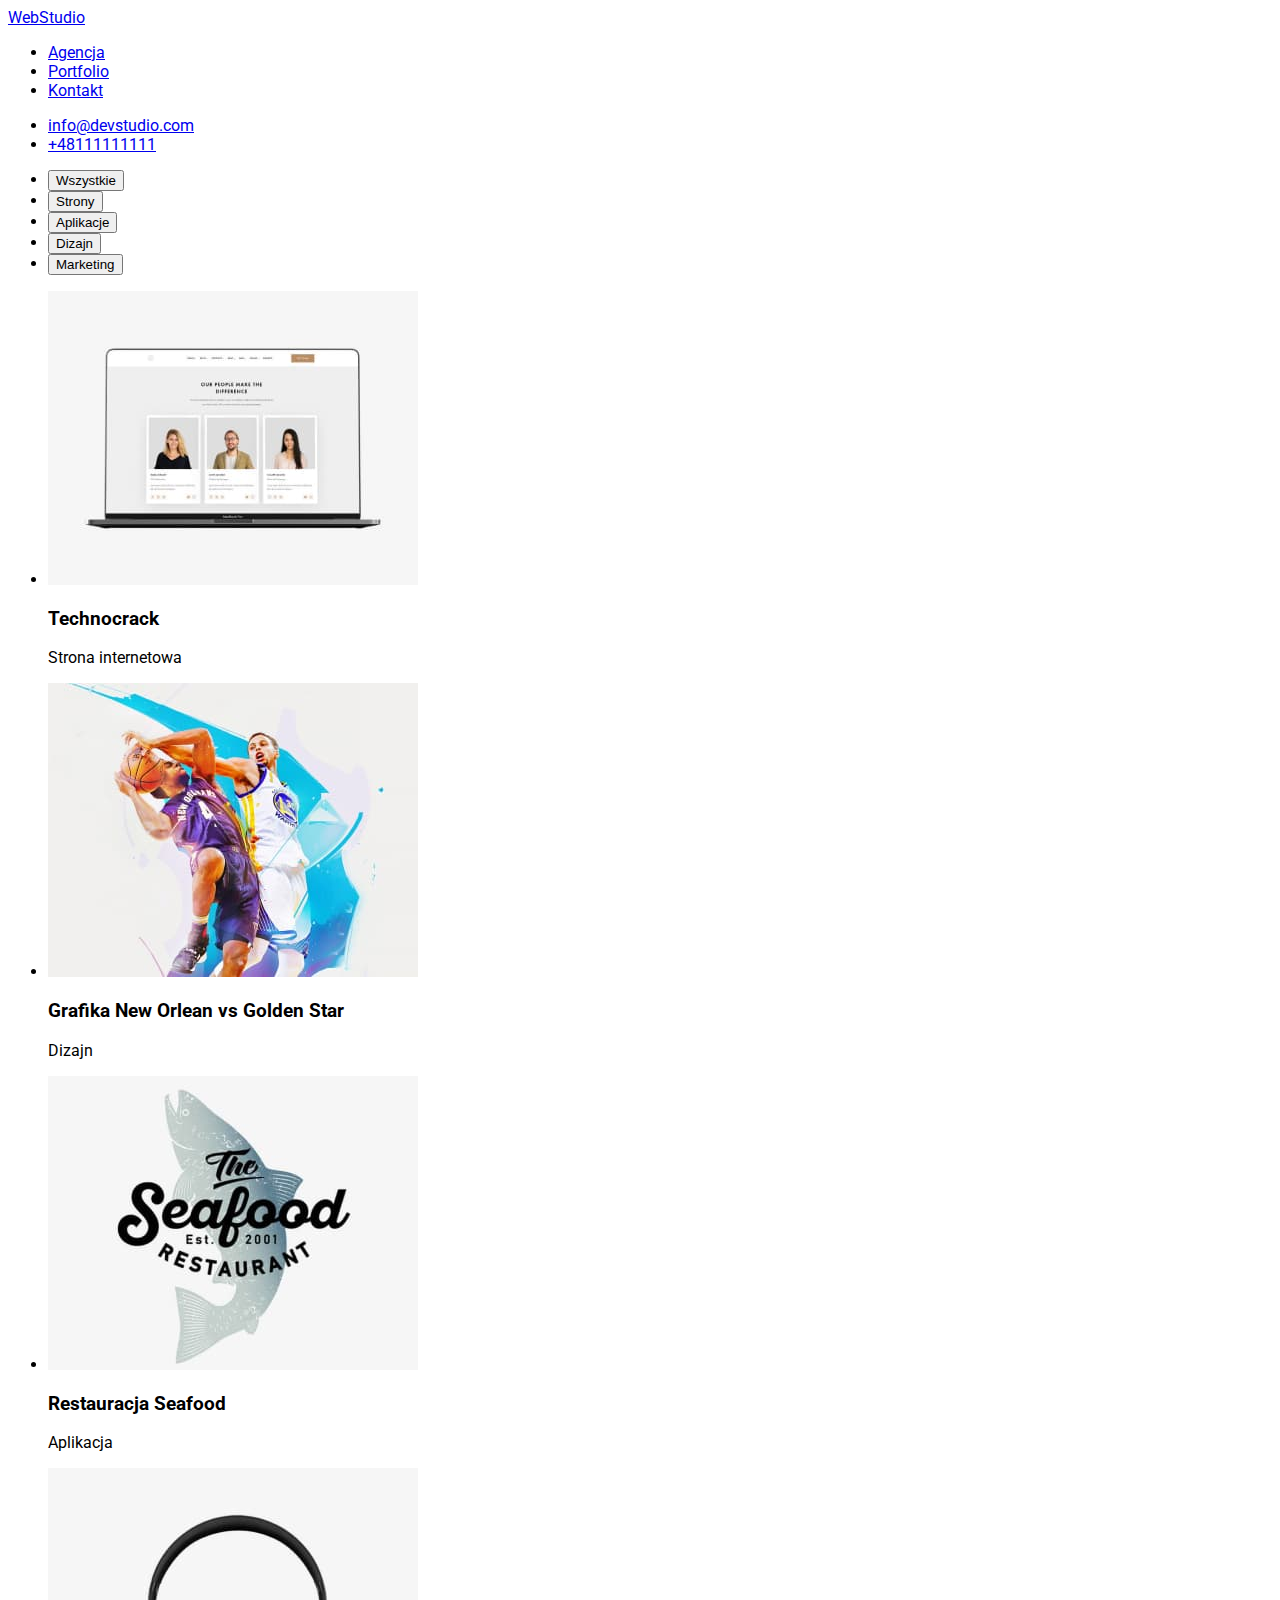
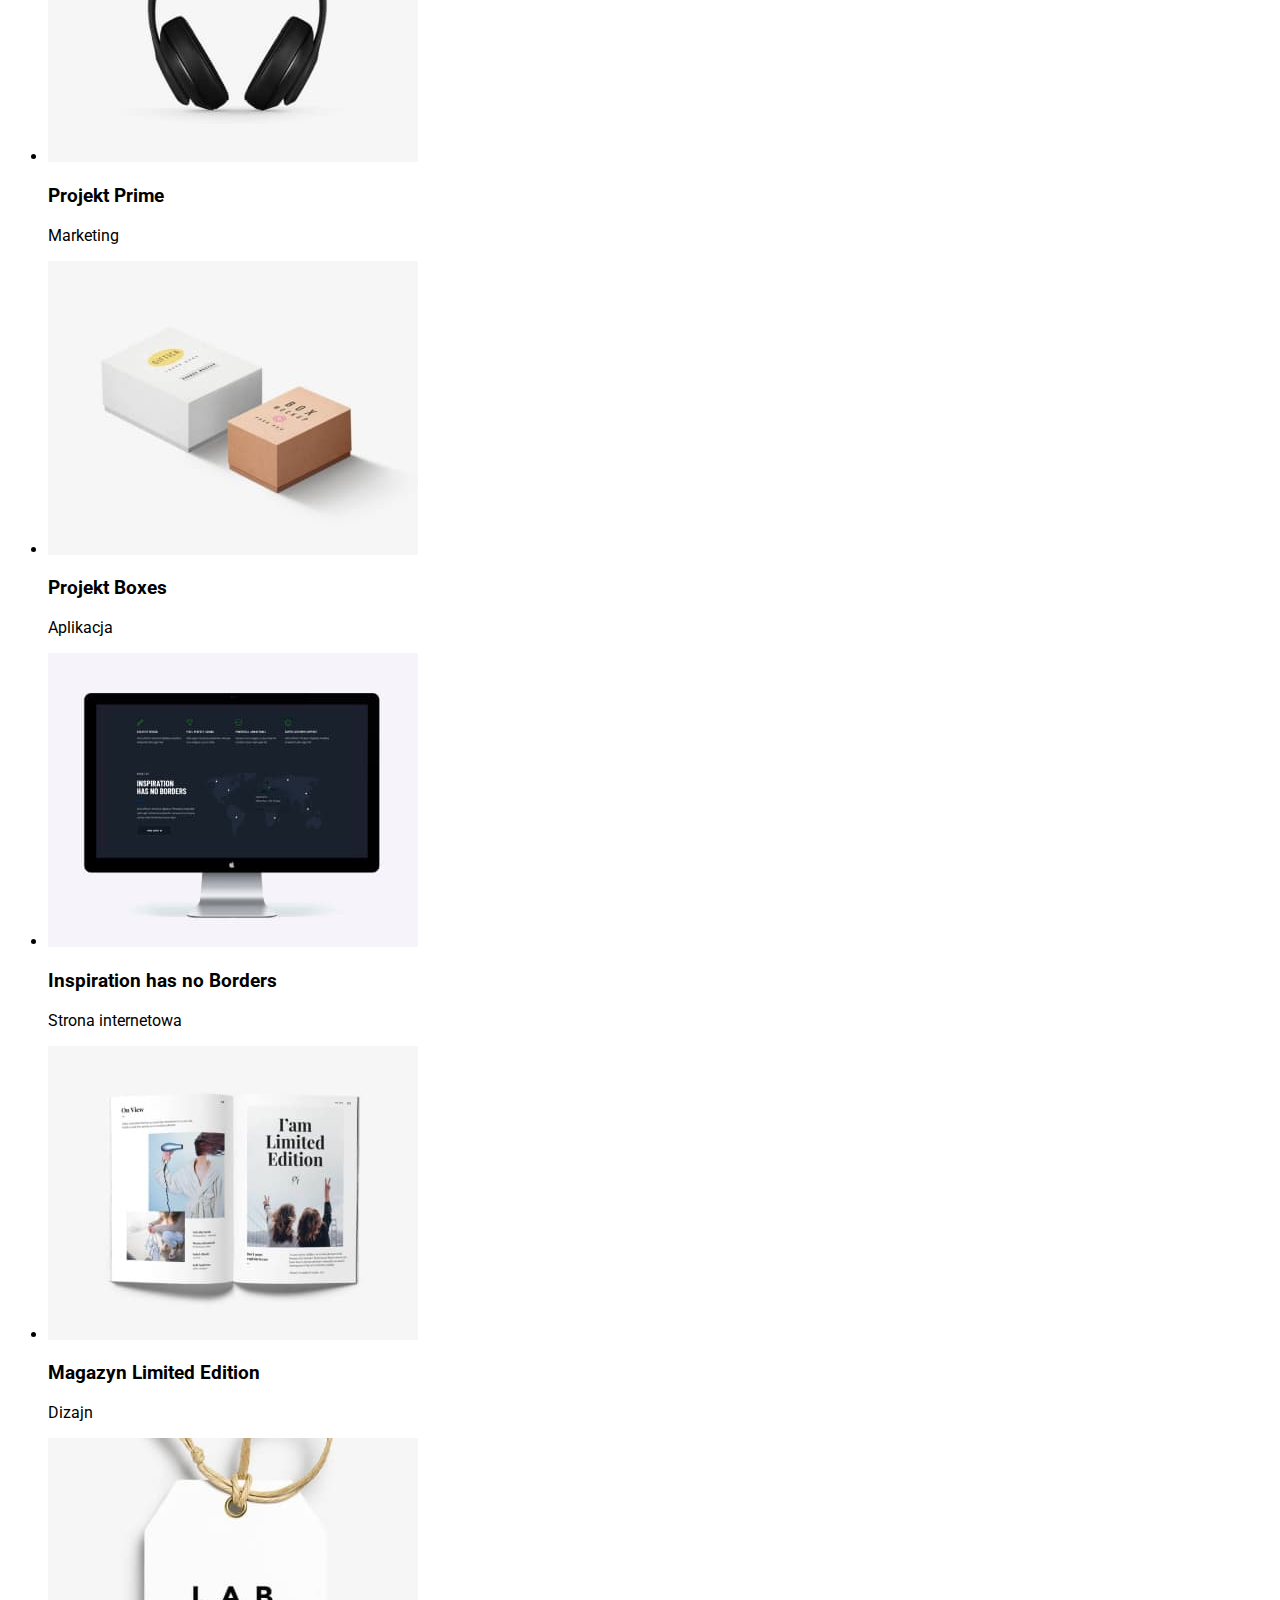
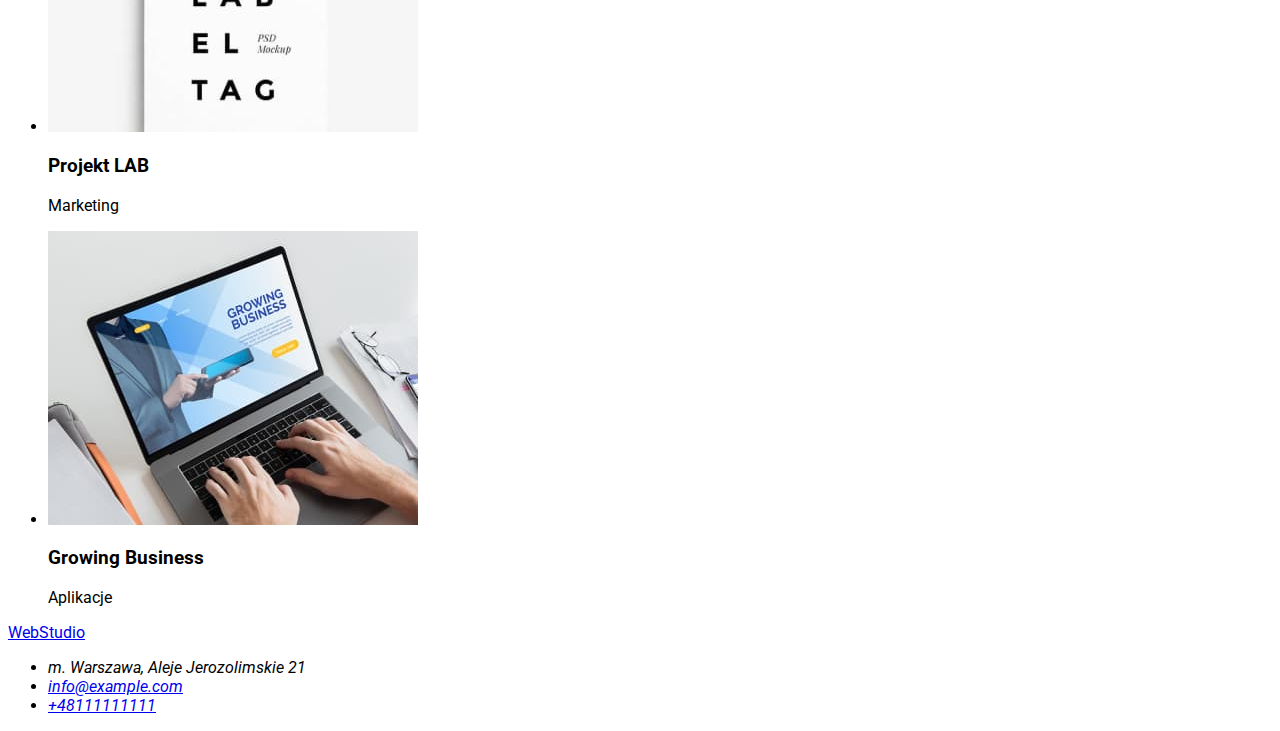
==== portfolio.html @ 74b154ee "Dodano link do CSS" ====
<!DOCTYPE html>
<html lang="pl">
  <head>
    <meta charset="UTF-8" />
    <meta http-equiv="X-UA-Compatible" content="IE=edge" />
    <meta name="viewport" content="width=device-width, initial-scale=1.0" />
    <title>Portfolio</title>
    <link rel="preconnect" href="https://fonts.googleapis.com" />
    <link rel="preconnect" href="https://fonts.gstatic.com" crossorigin />
    <link
      href="https://fonts.googleapis.com/css2?family=Raleway:wght@700&family=Roboto:wght@400;500;700;900&display=swap"
      rel="stylesheet"
    />
    <link rel="stylesheet" href="css/style.css" />
  </head>
  <body>
    <header>
      <nav>
        <a href="./index.html">Web<span>Studio</span></a>
        <ul>
          <li><a href="#">Agencja</a></li>
          <li><a href="./portfolio.html">Portfolio</a></li>
          <li><a href="#">Kontakt</a></li>
        </ul>
      </nav>
      <ul>
        <li><a href="mailto:info@devstudio.com">info@devstudio.com</a></li>
        <li><a href="tel:+48111111111">+48111111111</a></li>
      </ul>
    </header>
    <main>
      <section>
        <ul>
          <li><button type="button">Wszystkie</button></li>
          <li><button type="button">Strony</button></li>
          <li><button type="button">Aplikacje</button></li>
          <li><button type="button">Dizajn</button></li>
          <li><button type="button">Marketing</button></li>
        </ul>
      </section>
      <section>
        <ul>
          <li>
            <img src="./images/portfolio1.jpg" alt="Otwarty laptop" width: 370px
            height: 294px/>
            <h3>Technocrack</h3>
            <p>Strona internetowa</p>
          </li>
          <li>
            <img src="./images/portfolio2.jpg" alt="Mężczyźni grają koszykówke"
            width: 370px height: 294px/>
            <h3>Grafika New Orlean vs Golden Star</h3>
            <p>Dizajn</p>
          </li>
          <li>
            <img src="./images/portfolio3.jpg" alt="Logo restauracji" width:
            370px height: 294px/>
            <h3>Restauracja Seafood</h3>
            <p>Aplikacja</p>
          </li>
          <li>
            <img src="./images/portfolio4.jpg" alt="Słuchawki bezprzewodowe"
            width: 370px height: 294px/>
            <h3>Projekt Prime</h3>
            <p>Marketing</p>
          </li>
          <li>
            <img src="./images/portfolio5.jpg" alt="Dwa pudełka" width: 370px
            height: 294px/>
            <h3>Projekt Boxes</h3>
            <p>Aplikacja</p>
          </li>
          <li>
            <img src="./images/portfolio6.jpg" alt="Monitor komputera" width:
            370px height: 294px/>
            <h3>Inspiration has no Borders</h3>
            <p>Strona internetowa</p>
          </li>
          <li>
            <img src="./images/portfolio7.jpg" alt="Otwarta książka" width:
            370px height: 294px/>
            <h3>Magazyn Limited Edition</h3>
            <p>Dizajn</p>
          </li>
          <li>
            <img src="./images/portfolio8.jpg" alt="Karteczka na złotym sznurku"
            width: 370px height: 294px/>
            <h3>Projekt LAB</h3>
            <p>Marketing</p>
          </li>
          <li>
            <img src="./images/portfolio9.jpg" alt="Ktoś pisze na laptopie"
            width: 370px height: 294px/>
            <h3>Growing Business</h3>
            <p>Aplikacje</p>
          </li>
        </ul>
      </section>
      <footer>
        <a href="#">Web<span>Studio</span></a>
        <address>
          <ul>
            <li>m. Warszawa, Aleje Jerozolimskie 21</li>
            <li><a href="mailto:info@example.com">info@example.com</a></li>
            <li><a href="tel:+48111111111">+48111111111</a></li>
          </ul>
        </address>
      </footer>
    </main>
  </body>
</html>
---- css/style.css ----
body {
  font-family: "Roboto", sans-serif;
}
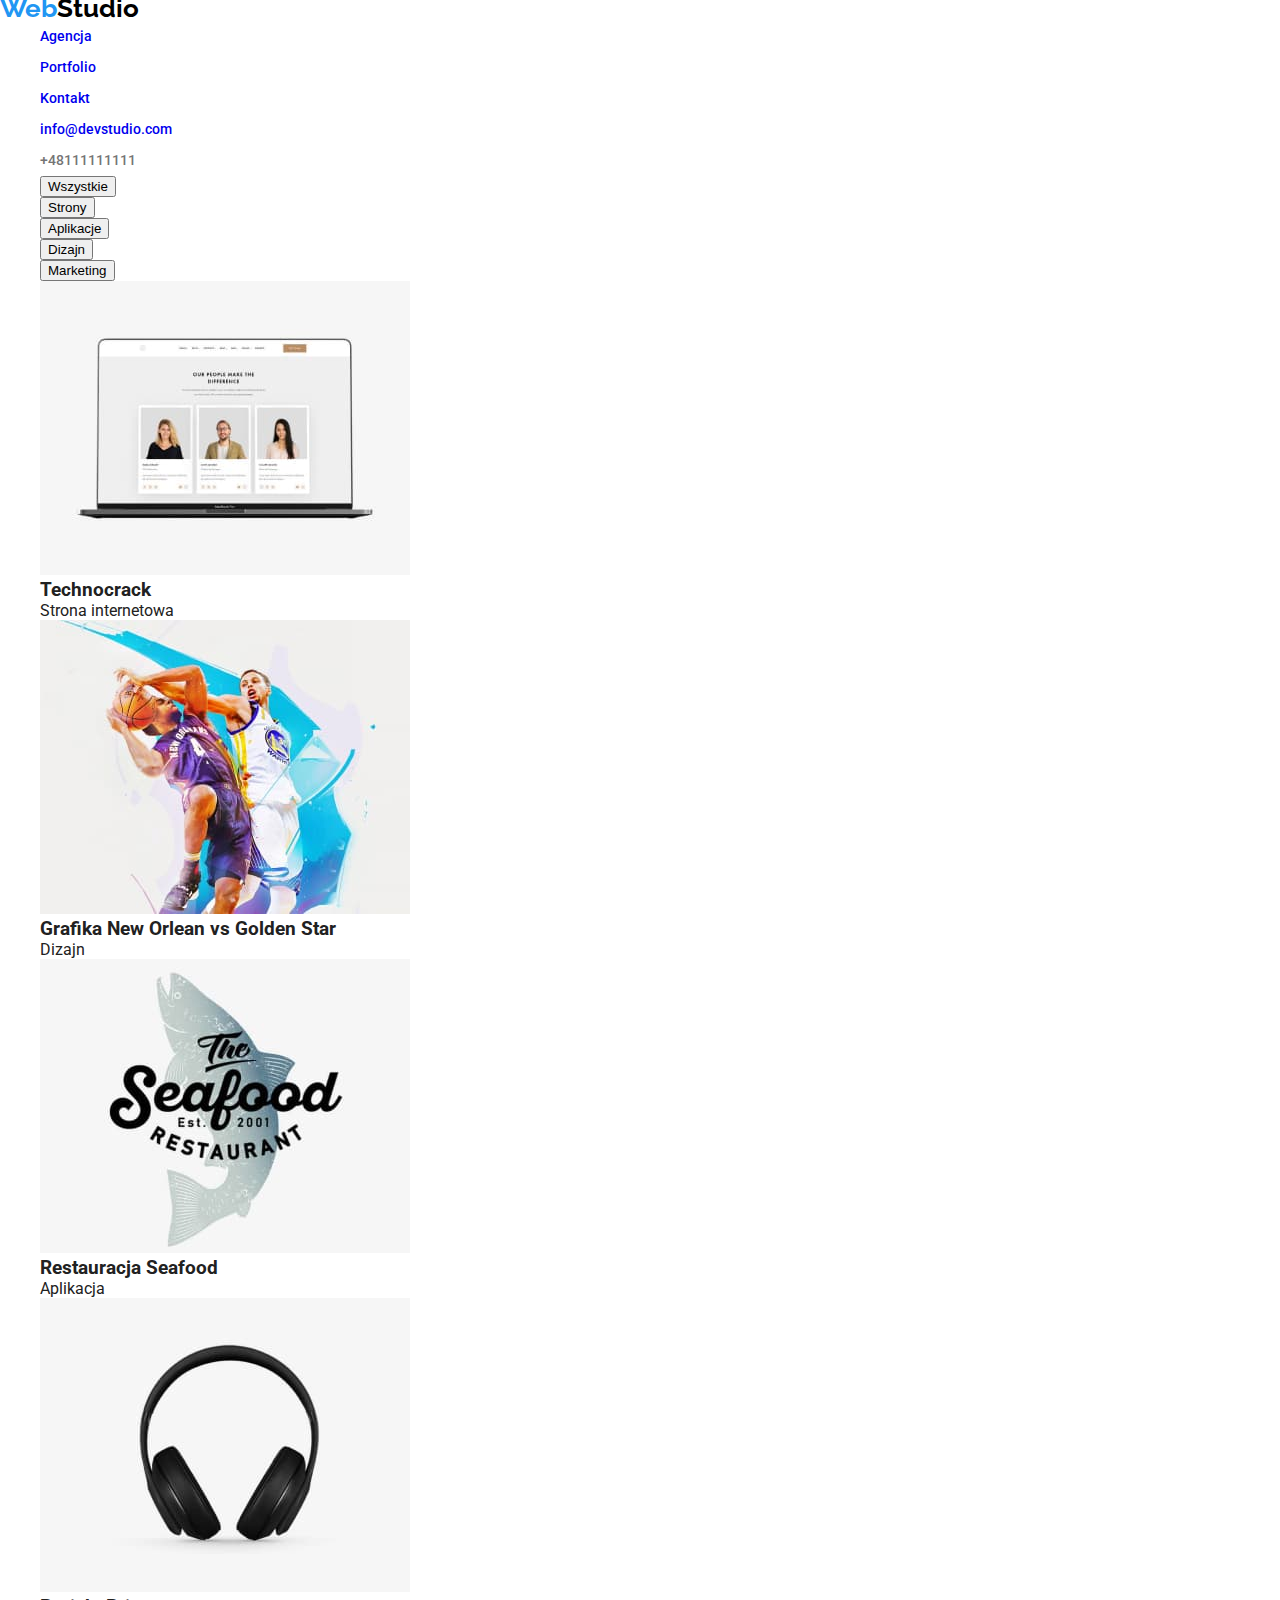
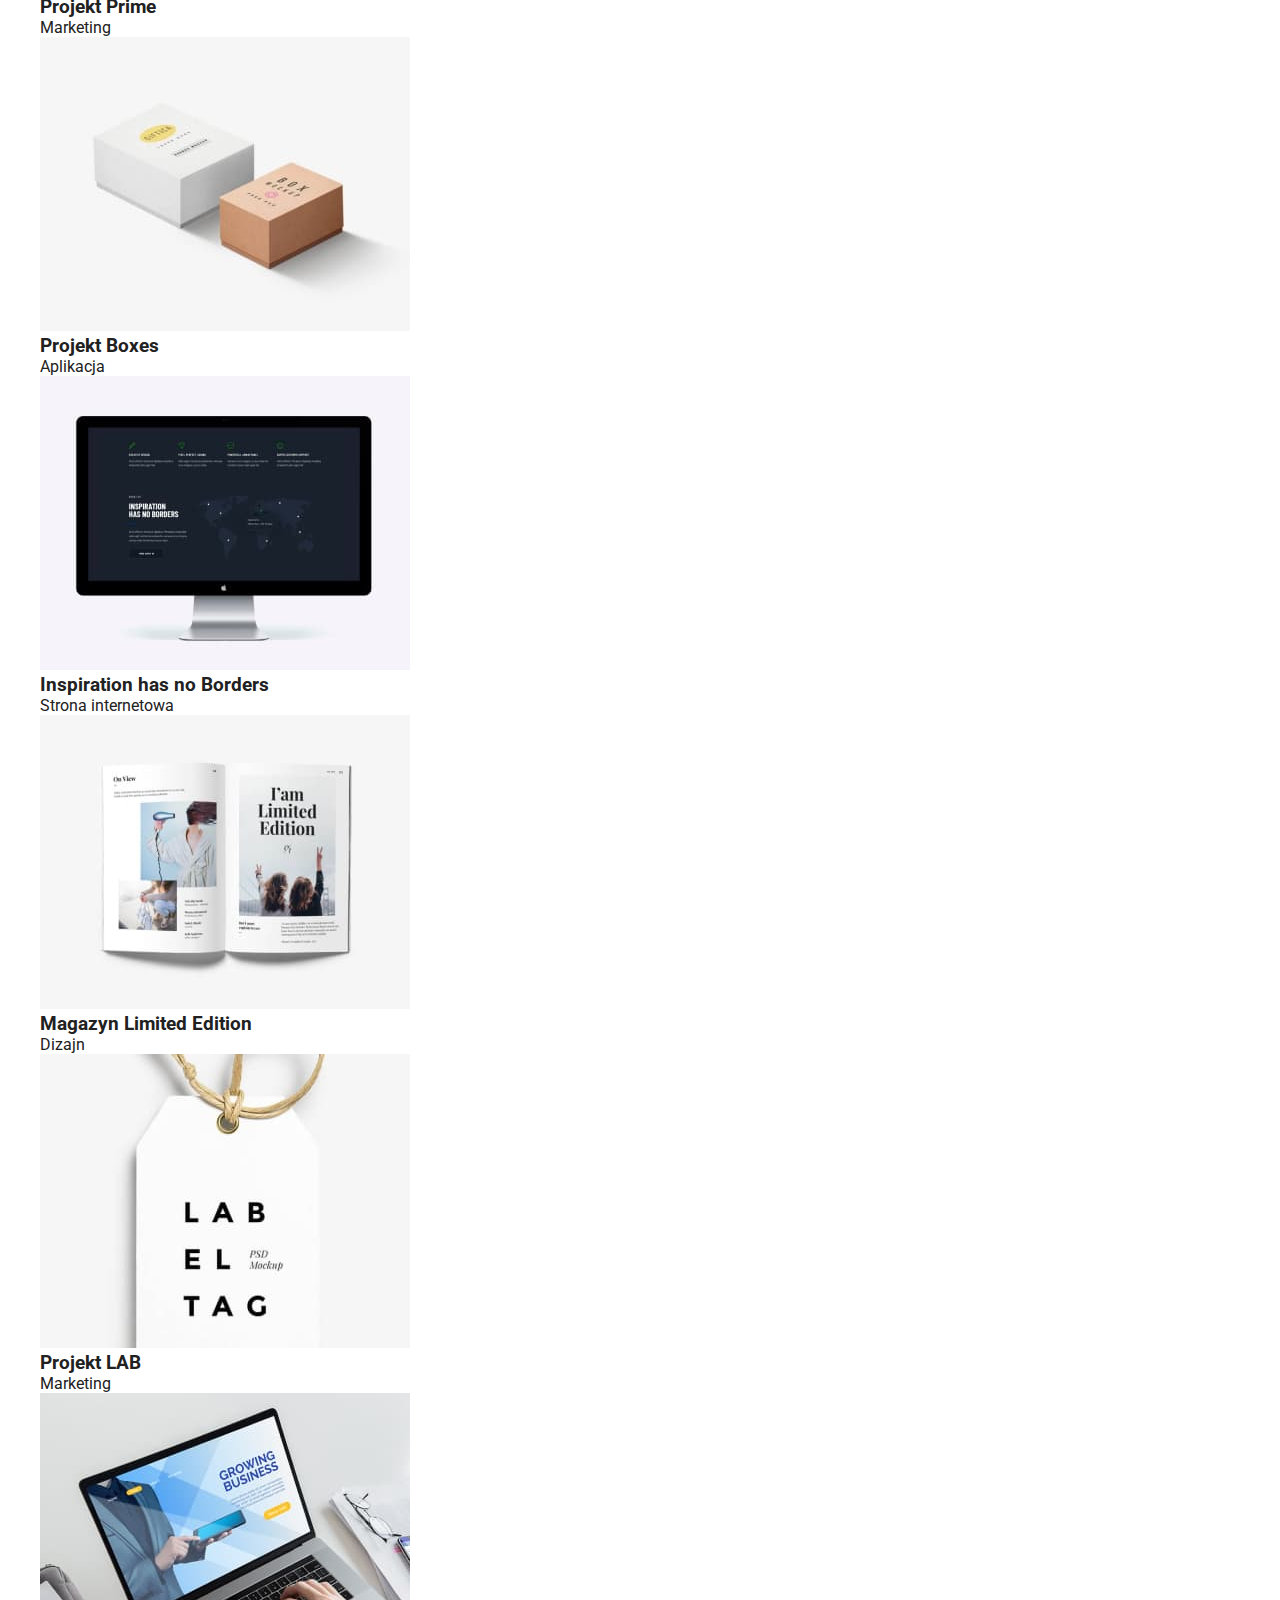
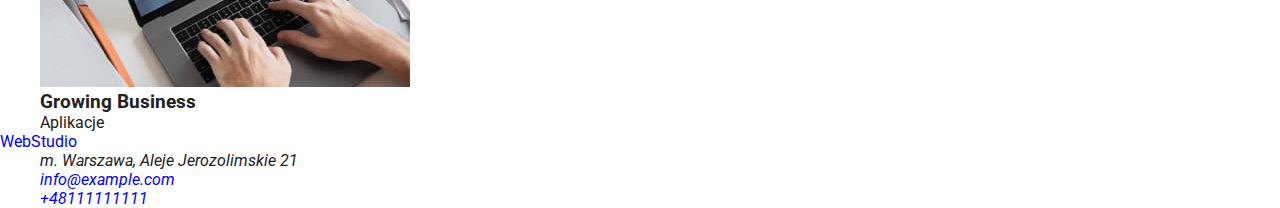
==== commit df01a582: "Stylowanie" ====
--- a/portfolio.html
+++ b/portfolio.html
@@ -16,16 +16,30 @@
   <body>
     <header>
       <nav>
-        <a href="./index.html">Web<span>Studio</span></a>
+        <a href="./index.html" class="logo-studio"
+          ><span class="logo-web">Web</span>Studio</a
+        >
         <ul>
-          <li><a href="#">Agencja</a></li>
-          <li><a href="./portfolio.html">Portfolio</a></li>
-          <li><a href="#">Kontakt</a></li>
+          <li>
+            <a href="#" class="header-link header-links-agency">Agencja</a>
+          </li>
+          <li><a href="./portfolio.html" class="header-link">Portfolio</a></li>
+          <li><a href="#" class="header-link">Kontakt</a></li>
         </ul>
       </nav>
       <ul>
-        <li><a href="mailto:info@devstudio.com">info@devstudio.com</a></li>
-        <li><a href="tel:+48111111111">+48111111111</a></li>
+        <li>
+          <a
+            href="mailto:info@devstudio.com"
+            class="header-link header-links-agency"
+            >info@devstudio.com</a
+          >
+        </li>
+        <li>
+          <a href="tel:+48111111111" class="header-link header-link-phone"
+            >+48111111111</a
+          >
+        </li>
       </ul>
     </header>
     <main>
--- a/css/style.css
+++ b/css/style.css
@@ -1,3 +1,52 @@
+* {
+  margin: 0;
+}
+ul {
+  list-style: none;
+}
+a {
+  text-decoration: none;
+}
+button {
+  cursor: pointer;
+}
 body {
   font-family: "Roboto", sans-serif;
+  color: #212121;
 }
+:root {
+  --headertext-color-primary: #2196f3;
+  --headertext-color-secondary: #000000;
+  --headerlink-color: #757575;
+  --heading-color: #ffffff;
+}
+.logo-web,
+.logo-studio {
+  font-family: "Raleway";
+  font-style: normal;
+  font-weight: 700;
+  font-size: 26px;
+  line-height: 16px;
+}
+.logo-web {
+  color: var(--headertext-color-primary);
+}
+.logo-studio {
+  color: var(--headertext-color-secondary);
+}
+.header-link {
+  font-family: "Roboto";
+  font-style: normal;
+  font-weight: 500;
+  font-size: 14px;
+  line-height: 31px;
+}
+.header-link-agency {
+  color: var(--headertext-color-primary);
+}
+.header-link-mail {
+  color: var(--headerlink-color);
+}
+.header-link-phone {
+  color: var(--headerlink-color);
+}
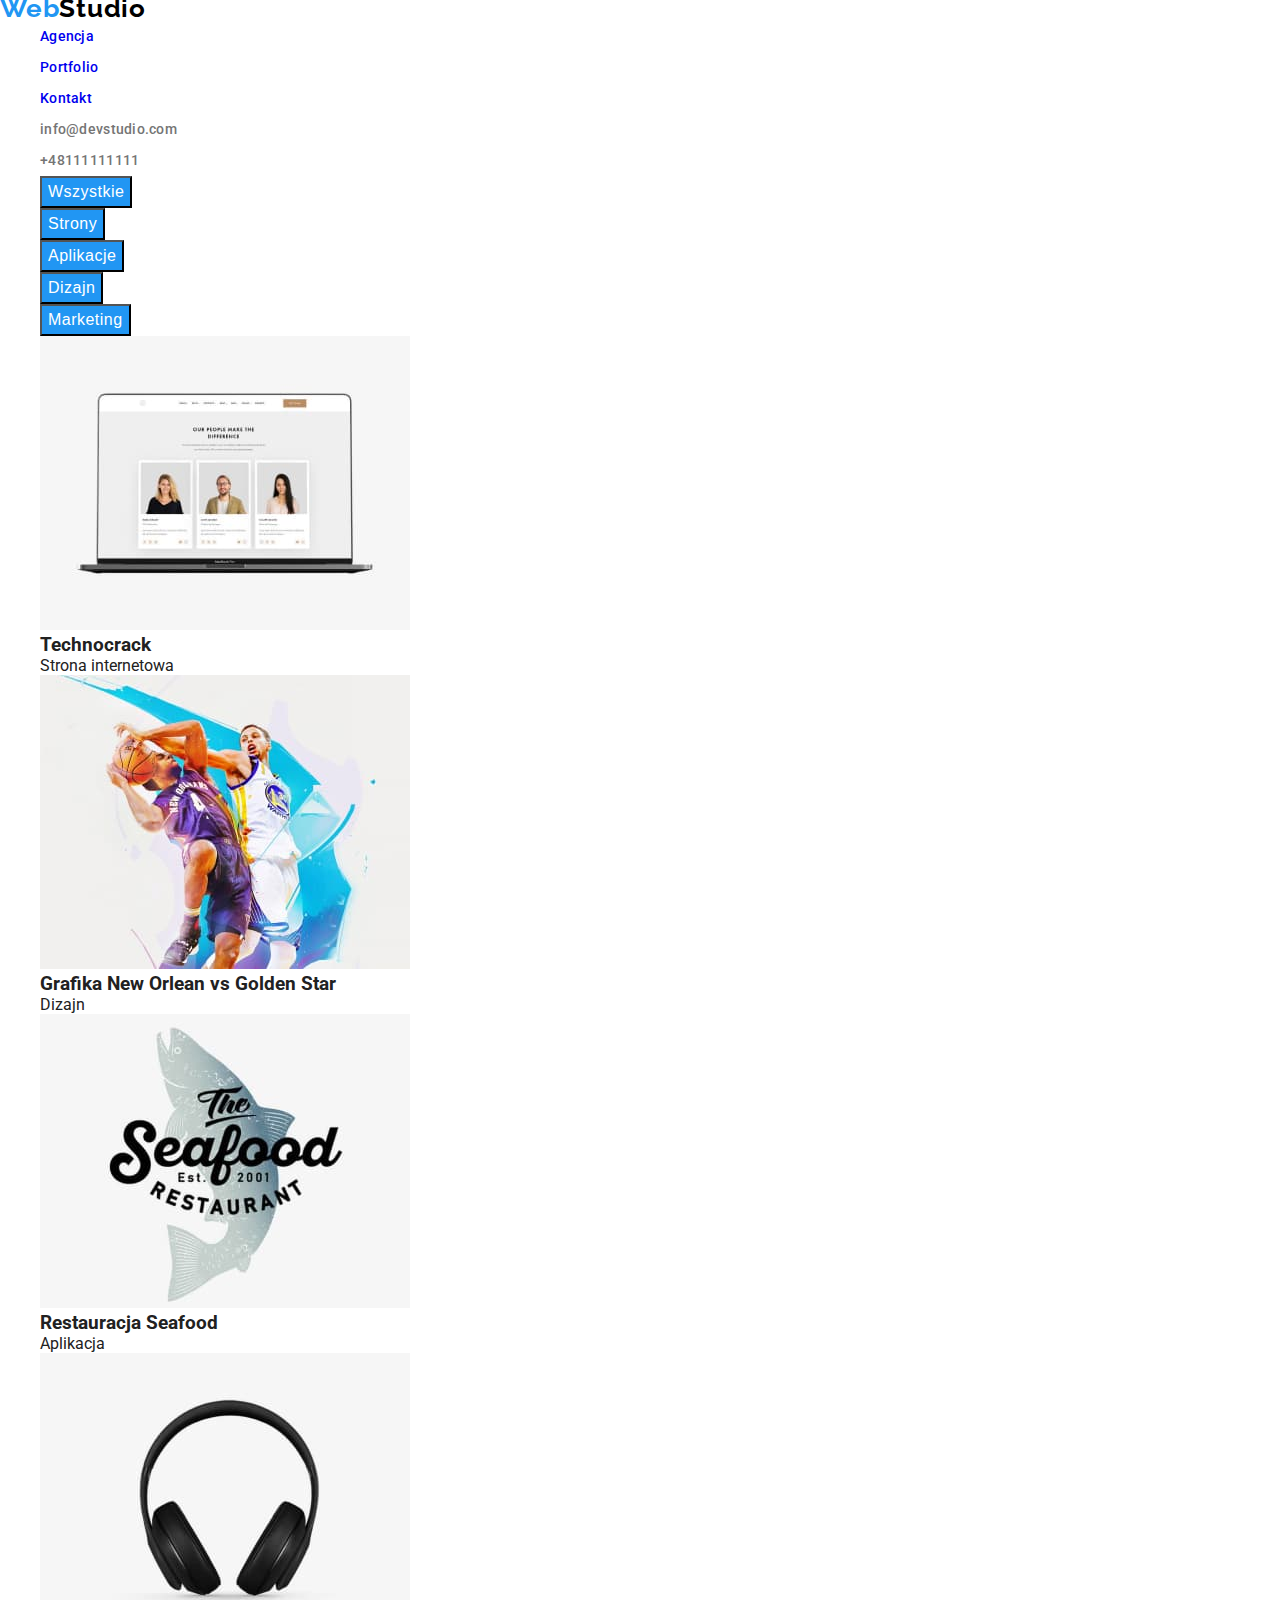
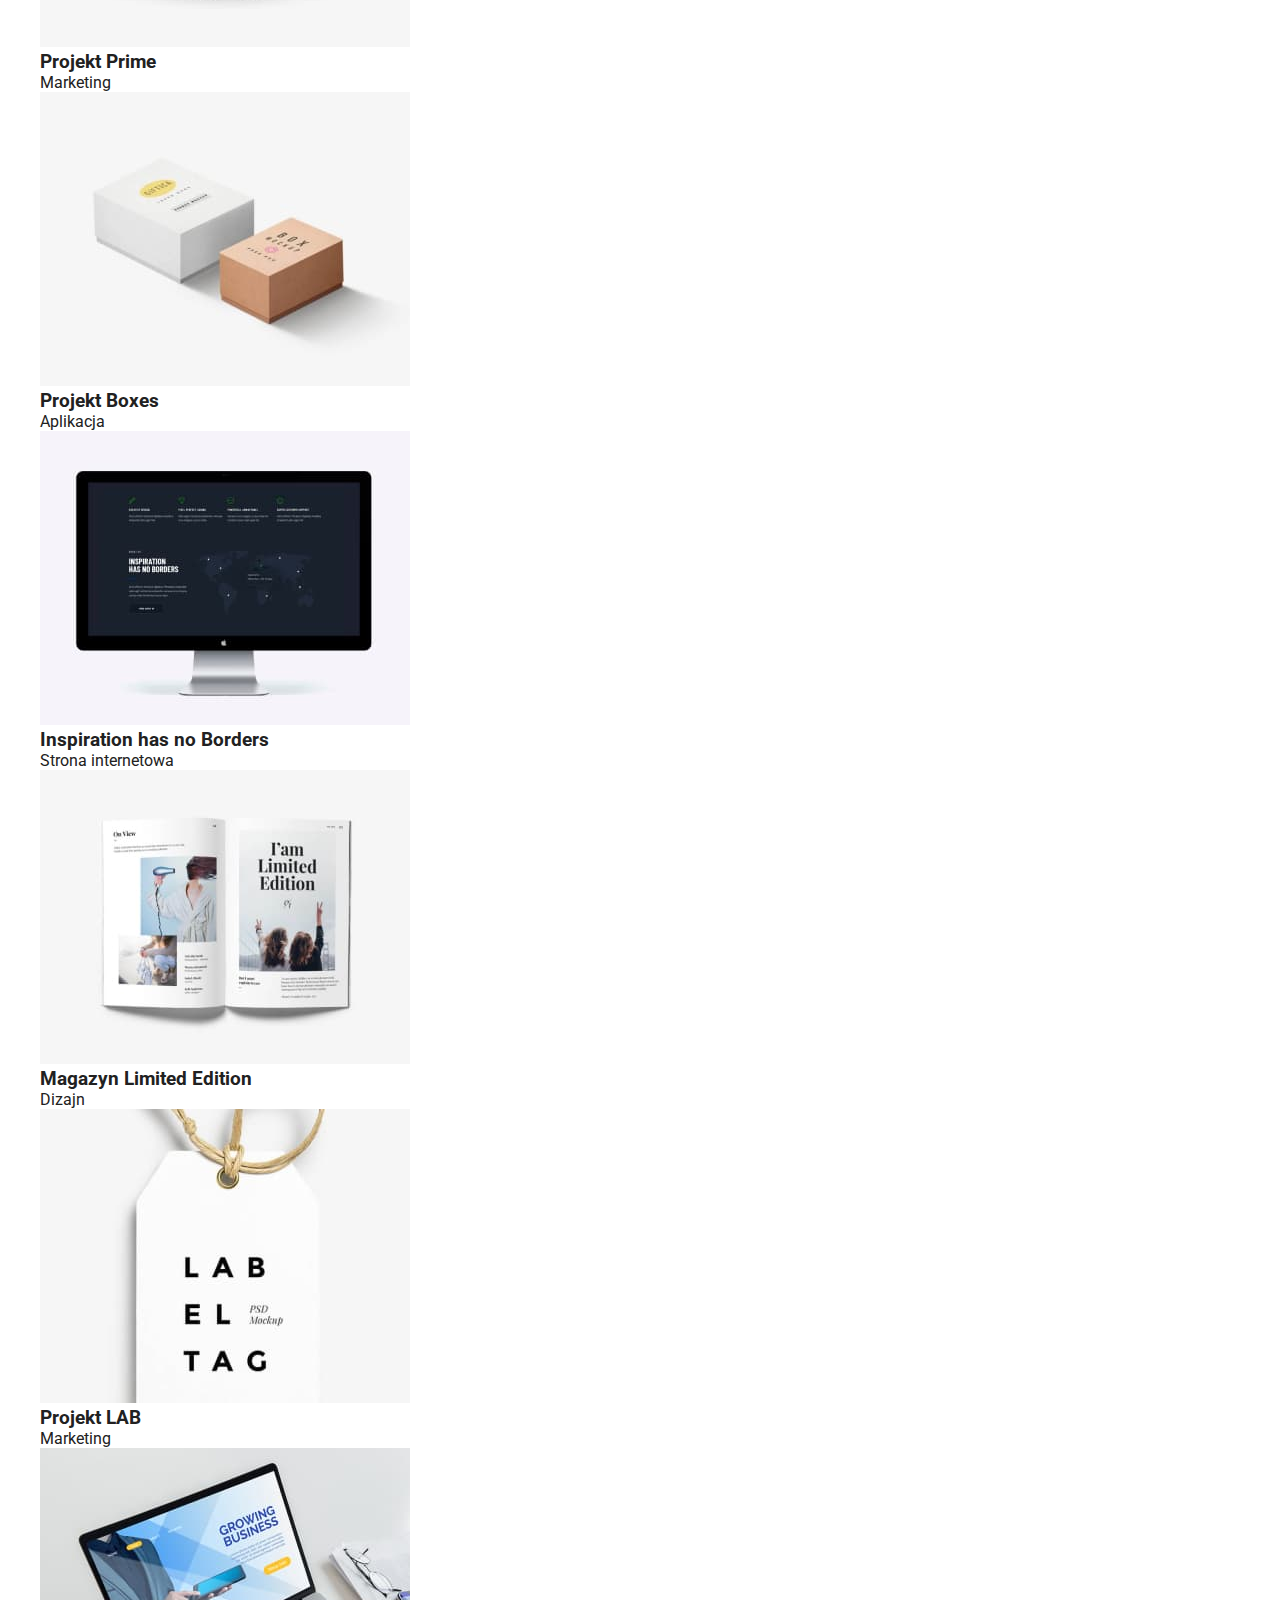
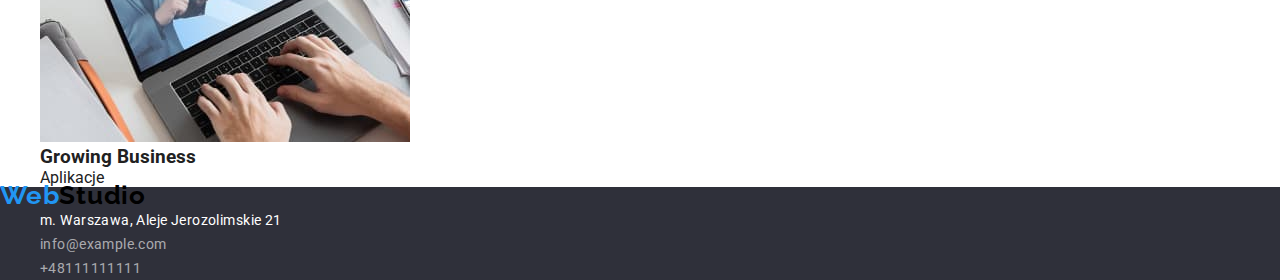
==== commit 35cbb56f: "Stylowanie" ====
--- a/portfolio.html
+++ b/portfolio.html
@@ -21,9 +21,13 @@
         >
         <ul>
           <li>
-            <a href="#" class="header-link header-links-agency">Agencja</a>
+            <a href="#" class="header-link">Agencja</a>
           </li>
-          <li><a href="./portfolio.html" class="header-link">Portfolio</a></li>
+          <li>
+            <a href="./portfolio.html" class="header-link header-links-agency"
+              >Portfolio</a
+            >
+          </li>
           <li><a href="#" class="header-link">Kontakt</a></li>
         </ul>
       </nav>
@@ -31,7 +35,7 @@
         <li>
           <a
             href="mailto:info@devstudio.com"
-            class="header-link header-links-agency"
+            class="header-link header-link-mail"
             >info@devstudio.com</a
           >
         </li>
@@ -45,11 +49,21 @@
     <main>
       <section>
         <ul>
-          <li><button type="button">Wszystkie</button></li>
-          <li><button type="button">Strony</button></li>
-          <li><button type="button">Aplikacje</button></li>
-          <li><button type="button">Dizajn</button></li>
-          <li><button type="button">Marketing</button></li>
+          <li>
+            <button type="button" class="button-portfolio">Wszystkie</button>
+          </li>
+          <li>
+            <button type="button" class="button-portfolio">Strony</button>
+          </li>
+          <li>
+            <button type="button" class="button-portfolio">Aplikacje</button>
+          </li>
+          <li>
+            <button type="button" class="button-portfolio">Dizajn</button>
+          </li>
+          <li>
+            <button type="button" class="button-portfolio">Marketing</button>
+          </li>
         </ul>
       </section>
       <section>
@@ -110,13 +124,29 @@
           </li>
         </ul>
       </section>
-      <footer>
-        <a href="#">Web<span>Studio</span></a>
+      <footer class="footer-background">
+        <a href="./index.html" class="logo-studio"
+          ><span class="logo-web">Web</span>Studio</a
+        >
         <address>
           <ul>
-            <li>m. Warszawa, Aleje Jerozolimskie 21</li>
-            <li><a href="mailto:info@example.com">info@example.com</a></li>
-            <li><a href="tel:+48111111111">+48111111111</a></li>
+            <li class="footer-contact-all footer-address">
+              m. Warszawa, Aleje Jerozolimskie 21
+            </li>
+            <li>
+              <a
+                href="mailto:info@example.com"
+                class="footer-contact-all footer-contact"
+                >info@example.com</a
+              >
+            </li>
+            <li>
+              <a
+                href="tel:+48111111111"
+                class="footer-contact-all footer-contact"
+                >+48111111111</a
+              >
+            </li>
           </ul>
         </address>
       </footer>
--- a/css/style.css
+++ b/css/style.css
@@ -19,6 +19,8 @@
   --headertext-color-secondary: #000000;
   --headerlink-color: #757575;
   --heading-color: #ffffff;
+  --heading-background: #2f303a;
+  --footer-contact: rgba(255, 255, 255, 0.6);
 }
 .logo-web,
 .logo-studio {
@@ -27,6 +29,7 @@
   font-weight: 700;
   font-size: 26px;
   line-height: 16px;
+  letter-spacing: 0.03em;
 }
 .logo-web {
   color: var(--headertext-color-primary);
@@ -35,11 +38,11 @@
   color: var(--headertext-color-secondary);
 }
 .header-link {
-  font-family: "Roboto";
   font-style: normal;
   font-weight: 500;
   font-size: 14px;
   line-height: 31px;
+  letter-spacing: 0.02em;
 }
 .header-link-agency {
   color: var(--headertext-color-primary);
@@ -50,3 +53,126 @@
 .header-link-phone {
   color: var(--headerlink-color);
 }
+.heading-color {
+  color: var(--heading-color);
+}
+.heading {
+  font-family: "Roboto";
+  font-style: normal;
+  font-weight: 900;
+  font-size: 44px;
+  line-height: 60px;
+  text-align: center;
+  letter-spacing: 0.06em;
+  text-transform: uppercase;
+}
+.heading-background {
+  background-color: var(--heading-background);
+}
+.button-studio {
+  font-style: normal;
+  font-weight: 700;
+  font-size: 16px;
+  line-height: 30px;
+  background-color: var(--headertext-color-primary);
+  color: var(--heading-color);
+  cursor: pointer;
+}
+.button-portfolio {
+  font-style: normal;
+  font-weight: 500;
+  font-size: 16px;
+  line-height: 26px;
+  /* identical to box height, or 162% */
+  text-align: center;
+  letter-spacing: 0.03em;
+  color: var(--heading-color);
+  background-color: var(--headertext-color-primary);
+}
+.heading-studio-secondary {
+  font-style: normal;
+  font-weight: 700;
+  font-size: 36px;
+  line-height: 42px;
+  text-align: center;
+  letter-spacing: 0.03em;
+}
+.heading-studio-tertiary {
+  font-style: normal;
+  font-weight: 500;
+  font-size: 16px;
+  line-height: 19px;
+  /* identical to box height */
+  text-align: center;
+  letter-spacing: 0.03em;
+}
+.solution-heading {
+  font-style: normal;
+  font-weight: 700;
+  font-size: 14px;
+  line-height: 16px;
+  letter-spacing: 0.03em;
+  text-transform: uppercase;
+}
+.solution-text {
+  font-style: normal;
+  font-weight: 400;
+  font-size: 14px;
+  line-height: 24px;
+  /* or 171% */
+  letter-spacing: 0.03em;
+  color: var(--headerlink-color);
+}
+.our-team-heading {
+  font-style: normal;
+  font-weight: 500;
+  font-size: 16px;
+  line-height: 19px;
+  /* identical to box height */
+  text-align: center;
+  letter-spacing: 0.03em;
+}
+.our-team-function {
+  font-style: normal;
+  font-weight: 400;
+  font-size: 16px;
+  line-height: 19px;
+  /* identical to box height */
+  text-align: center;
+  letter-spacing: 0.03em;
+  color: var(--headerlink-color);
+}
+.portfolio-project-name {
+  font-style: normal;
+  font-weight: 700;
+  font-size: 18px;
+  line-height: 36px;
+  /* identical to box height, or 200% */
+  letter-spacing: 0.06em;
+}
+.portfolio-roject-type {
+  font-style: normal;
+  font-weight: 400;
+  font-size: 16px;
+  line-height: 30px;
+  /* identical to box height, or 188% */
+  letter-spacing: 0.03em;
+  color: var(--headerlink-color);
+}
+.footer-contact-all {
+  font-style: normal;
+  font-weight: 400;
+  font-size: 14px;
+  line-height: 24px;
+  /* or 171% */
+  letter-spacing: 0.03em;
+}
+.footer-address {
+  color: var(--heading-color);
+}
+.footer-contact {
+  color: var(--footer-contact);
+}
+.footer-background {
+  background-color: var(--heading-background);
+}
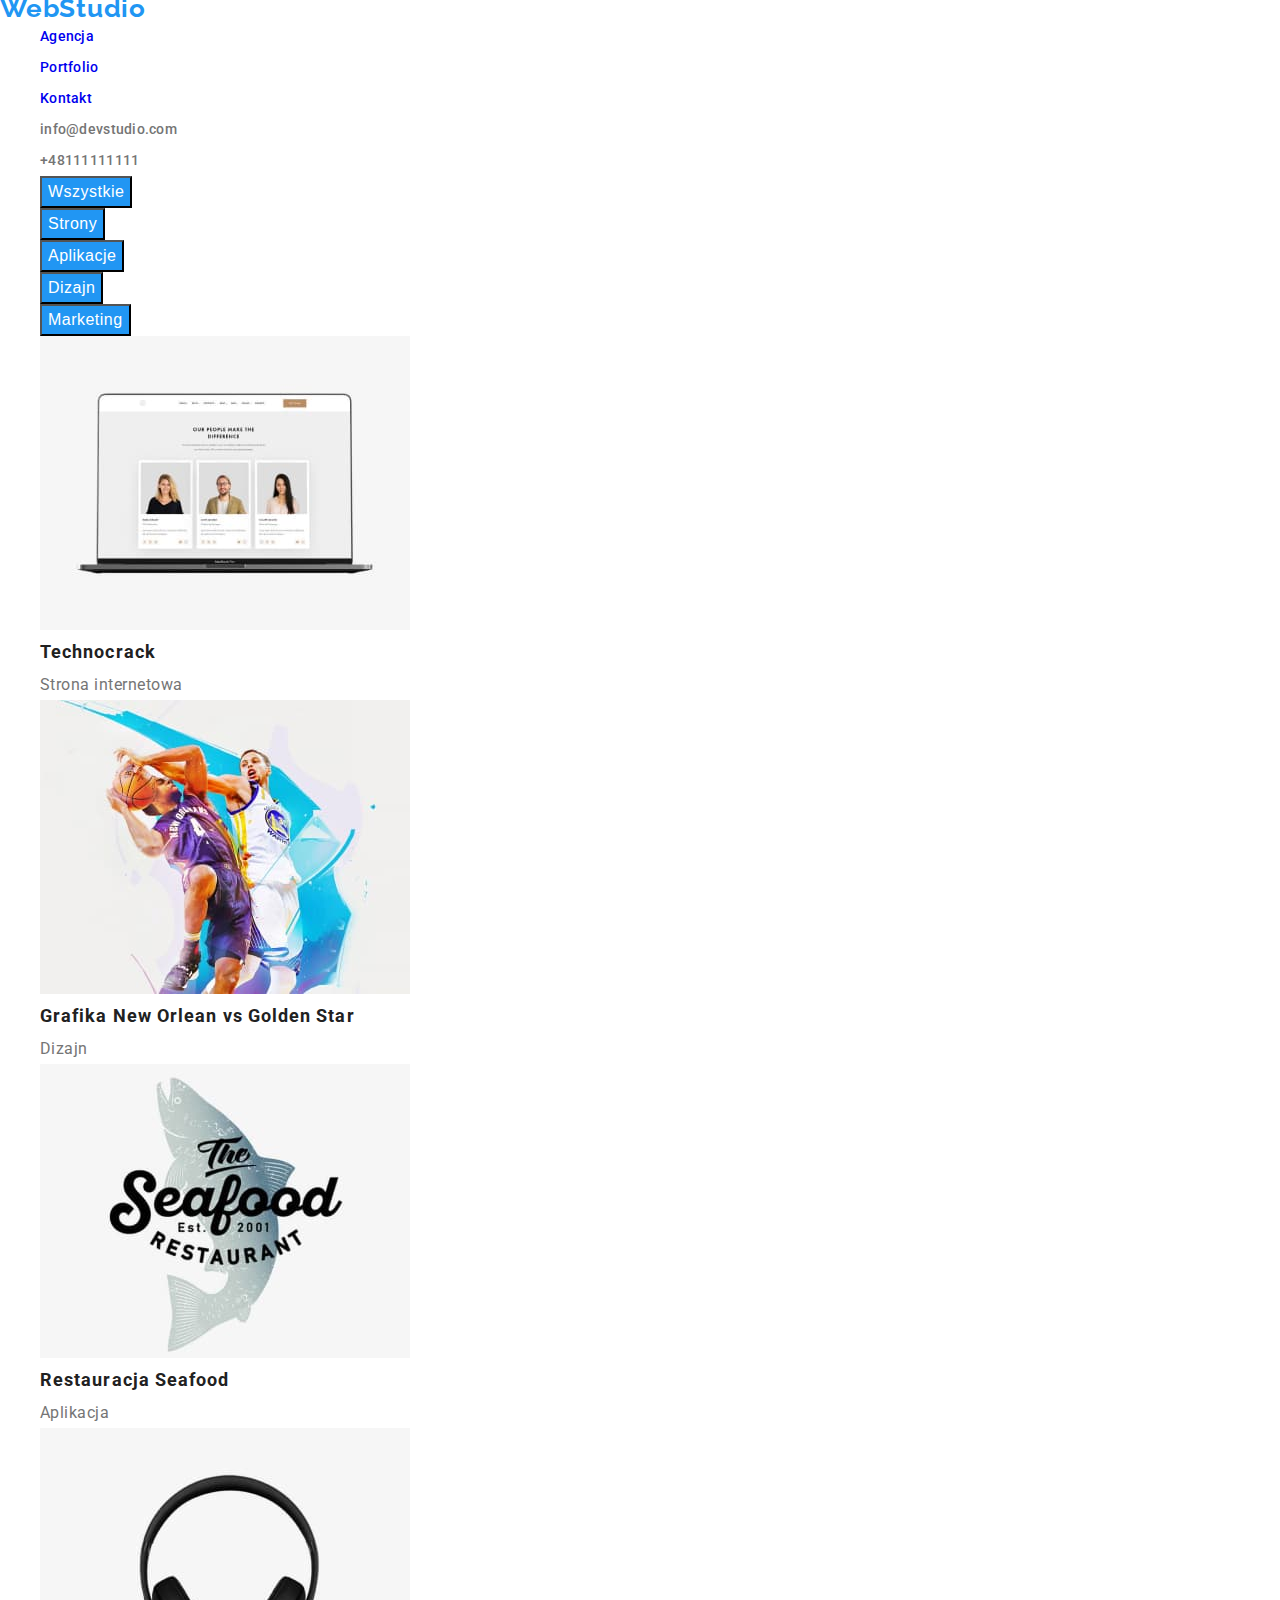
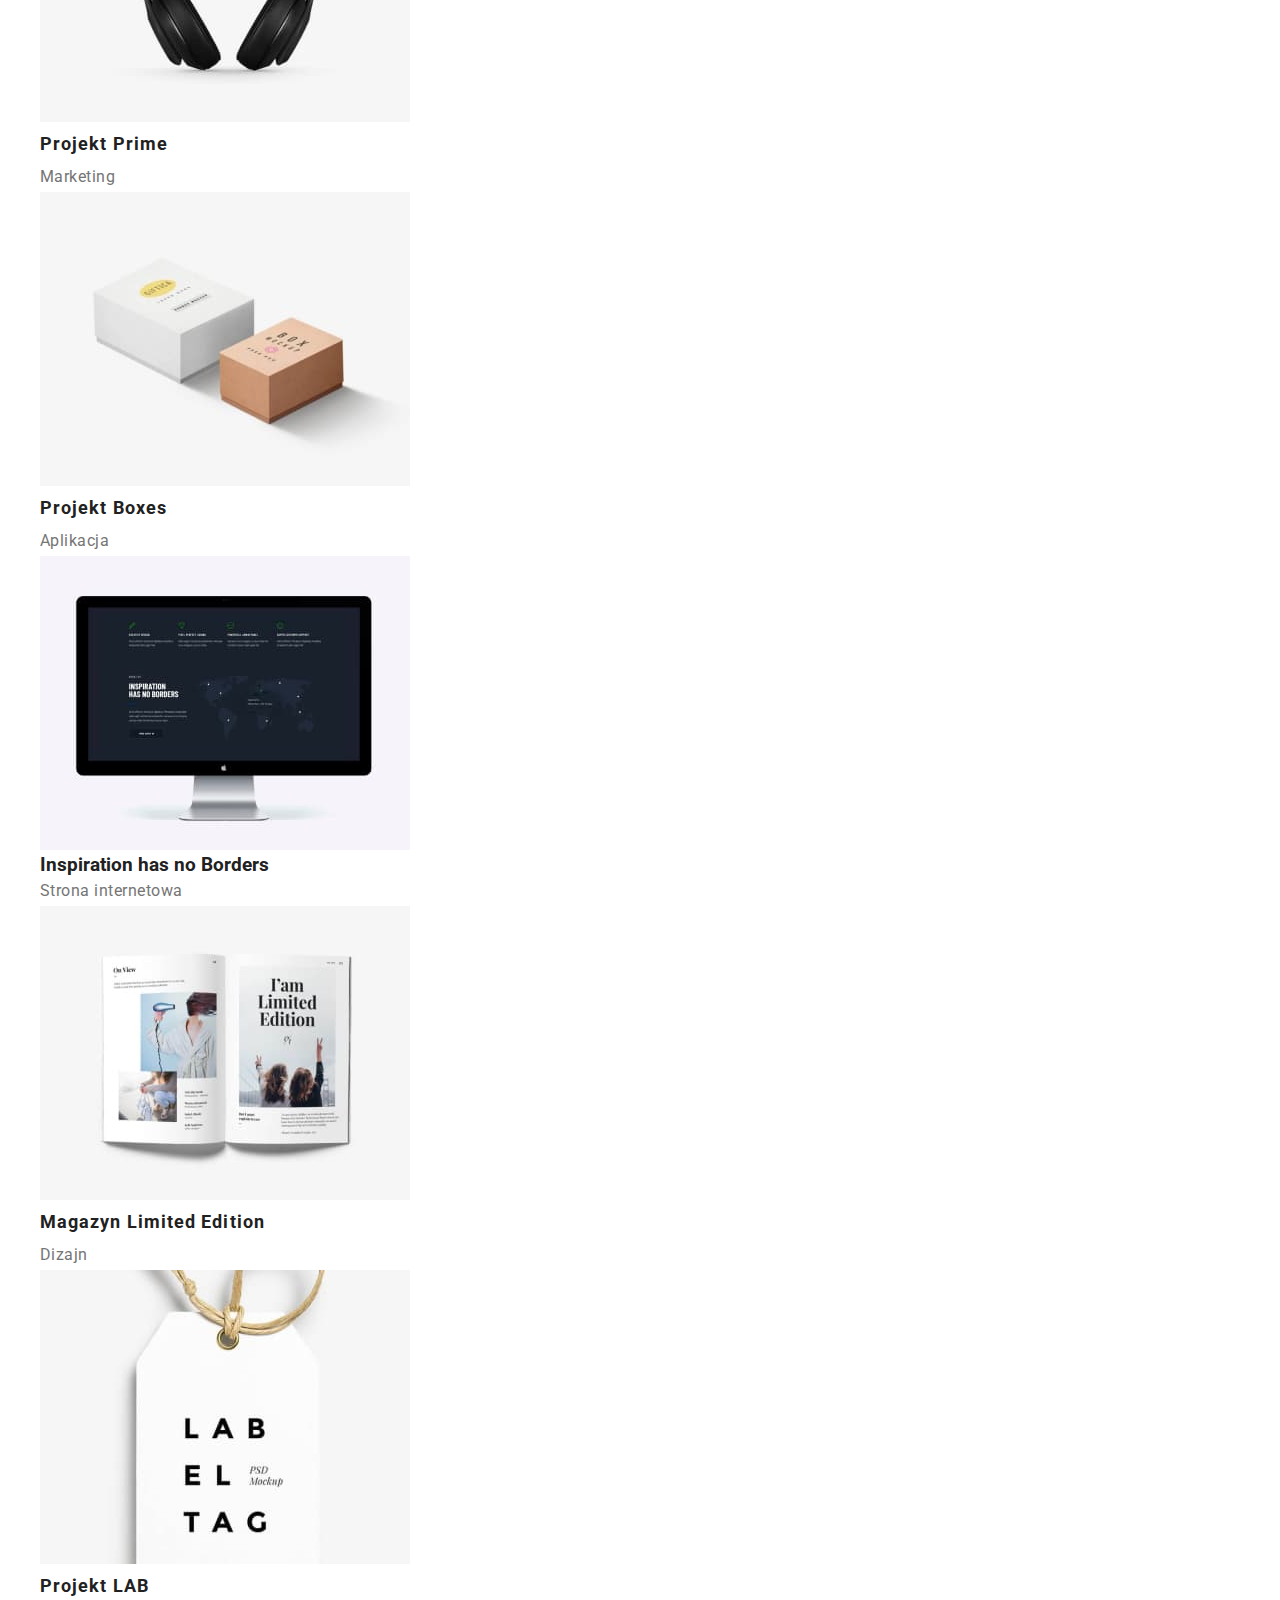
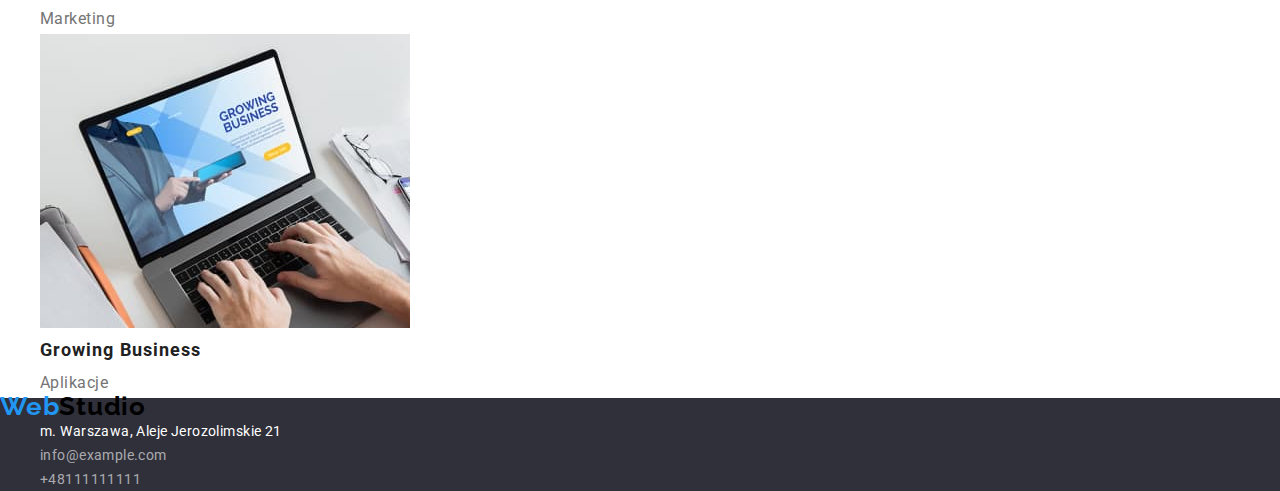
==== commit 18d9cd4e: "Stylowanie" ====
--- a/portfolio.html
+++ b/portfolio.html
@@ -16,31 +16,33 @@
   <body>
     <header>
       <nav>
-        <a href="./index.html" class="logo-studio"
+        <a href="./index.html" class="logo-studio link"
           ><span class="logo-web">Web</span>Studio</a
         >
         <ul>
           <li>
-            <a href="#" class="header-link">Agencja</a>
+            <a href="#" class="header-link link">Agencja</a>
           </li>
           <li>
-            <a href="./portfolio.html" class="header-link header-links-agency"
+            <a
+              href="./portfolio.html"
+              class="header-link header-links-agency link"
               >Portfolio</a
             >
           </li>
-          <li><a href="#" class="header-link">Kontakt</a></li>
+          <li><a href="#" class="header-link link">Kontakt</a></li>
         </ul>
       </nav>
       <ul>
         <li>
           <a
             href="mailto:info@devstudio.com"
-            class="header-link header-link-mail"
+            class="header-link header-link-mail link"
             >info@devstudio.com</a
           >
         </li>
         <li>
-          <a href="tel:+48111111111" class="header-link header-link-phone"
+          <a href="tel:+48111111111" class="header-link header-link-phone link"
             >+48111111111</a
           >
         </li>
@@ -50,19 +52,25 @@
       <section>
         <ul>
           <li>
-            <button type="button" class="button-portfolio">Wszystkie</button>
+            <button type="button" class="button-portfolio link">
+              Wszystkie
+            </button>
           </li>
           <li>
-            <button type="button" class="button-portfolio">Strony</button>
+            <button type="button" class="button-portfolio link">Strony</button>
           </li>
           <li>
-            <button type="button" class="button-portfolio">Aplikacje</button>
+            <button type="button" class="button-portfolio link">
+              Aplikacje
+            </button>
           </li>
           <li>
-            <button type="button" class="button-portfolio">Dizajn</button>
+            <button type="button" class="button-portfolio link">Dizajn</button>
           </li>
           <li>
-            <button type="button" class="button-portfolio">Marketing</button>
+            <button type="button" class="button-portfolio link">
+              Marketing
+            </button>
           </li>
         </ul>
       </section>
@@ -71,60 +79,62 @@
           <li>
             <img src="./images/portfolio1.jpg" alt="Otwarty laptop" width: 370px
             height: 294px/>
-            <h3>Technocrack</h3>
-            <p>Strona internetowa</p>
+            <h3 class="portfolio-project-name">Technocrack</h3>
+            <p class="portfolio-project-type">Strona internetowa</p>
           </li>
           <li>
             <img src="./images/portfolio2.jpg" alt="Mężczyźni grają koszykówke"
             width: 370px height: 294px/>
-            <h3>Grafika New Orlean vs Golden Star</h3>
-            <p>Dizajn</p>
+            <h3 class="portfolio-project-name">
+              Grafika New Orlean vs Golden Star
+            </h3>
+            <p class="portfolio-project-type">Dizajn</p>
           </li>
           <li>
             <img src="./images/portfolio3.jpg" alt="Logo restauracji" width:
             370px height: 294px/>
-            <h3>Restauracja Seafood</h3>
-            <p>Aplikacja</p>
+            <h3 class="portfolio-project-name">Restauracja Seafood</h3>
+            <p class="portfolio-project-type">Aplikacja</p>
           </li>
           <li>
             <img src="./images/portfolio4.jpg" alt="Słuchawki bezprzewodowe"
             width: 370px height: 294px/>
-            <h3>Projekt Prime</h3>
-            <p>Marketing</p>
+            <h3 class="portfolio-project-name">Projekt Prime</h3>
+            <p class="portfolio-project-type">Marketing</p>
           </li>
           <li>
             <img src="./images/portfolio5.jpg" alt="Dwa pudełka" width: 370px
             height: 294px/>
-            <h3>Projekt Boxes</h3>
-            <p>Aplikacja</p>
+            <h3 class="portfolio-project-name">Projekt Boxes</h3>
+            <p class="portfolio-project-type">Aplikacja</p>
           </li>
           <li>
             <img src="./images/portfolio6.jpg" alt="Monitor komputera" width:
             370px height: 294px/>
             <h3>Inspiration has no Borders</h3>
-            <p>Strona internetowa</p>
+            <p class="portfolio-project-type">Strona internetowa</p>
           </li>
           <li>
             <img src="./images/portfolio7.jpg" alt="Otwarta książka" width:
             370px height: 294px/>
-            <h3>Magazyn Limited Edition</h3>
-            <p>Dizajn</p>
+            <h3 class="portfolio-project-name">Magazyn Limited Edition</h3>
+            <p class="portfolio-project-type">Dizajn</p>
           </li>
           <li>
             <img src="./images/portfolio8.jpg" alt="Karteczka na złotym sznurku"
             width: 370px height: 294px/>
-            <h3>Projekt LAB</h3>
-            <p>Marketing</p>
+            <h3 class="portfolio-project-name">Projekt LAB</h3>
+            <p class="portfolio-project-type">Marketing</p>
           </li>
           <li>
             <img src="./images/portfolio9.jpg" alt="Ktoś pisze na laptopie"
             width: 370px height: 294px/>
-            <h3>Growing Business</h3>
-            <p>Aplikacje</p>
+            <h3 class="portfolio-project-name">Growing Business</h3>
+            <p class="portfolio-project-type">Aplikacje</p>
           </li>
         </ul>
       </section>
-      <footer class="footer-background">
+      <footer class="heading-background">
         <a href="./index.html" class="logo-studio"
           ><span class="logo-web">Web</span>Studio</a
         >
@@ -136,14 +146,14 @@
             <li>
               <a
                 href="mailto:info@example.com"
-                class="footer-contact-all footer-contact"
+                class="footer-contact-all footer-contact link"
                 >info@example.com</a
               >
             </li>
             <li>
               <a
                 href="tel:+48111111111"
-                class="footer-contact-all footer-contact"
+                class="footer-contact-all footer-contact link"
                 >+48111111111</a
               >
             </li>
--- a/css/style.css
+++ b/css/style.css
@@ -56,6 +56,10 @@
 .heading-color {
   color: var(--heading-color);
 }
+.link:hover,
+link:focus {
+  color: var(--headertext-color-primary);
+}
 .heading {
   font-family: "Roboto";
   font-style: normal;
@@ -76,7 +80,6 @@
   line-height: 30px;
   background-color: var(--headertext-color-primary);
   color: var(--heading-color);
-  cursor: pointer;
 }
 .button-portfolio {
   font-style: normal;
@@ -150,7 +153,7 @@
   /* identical to box height, or 200% */
   letter-spacing: 0.06em;
 }
-.portfolio-roject-type {
+.portfolio-project-type {
   font-style: normal;
   font-weight: 400;
   font-size: 16px;
@@ -173,6 +176,3 @@
 .footer-contact {
   color: var(--footer-contact);
 }
-.footer-background {
-  background-color: var(--heading-background);
-}
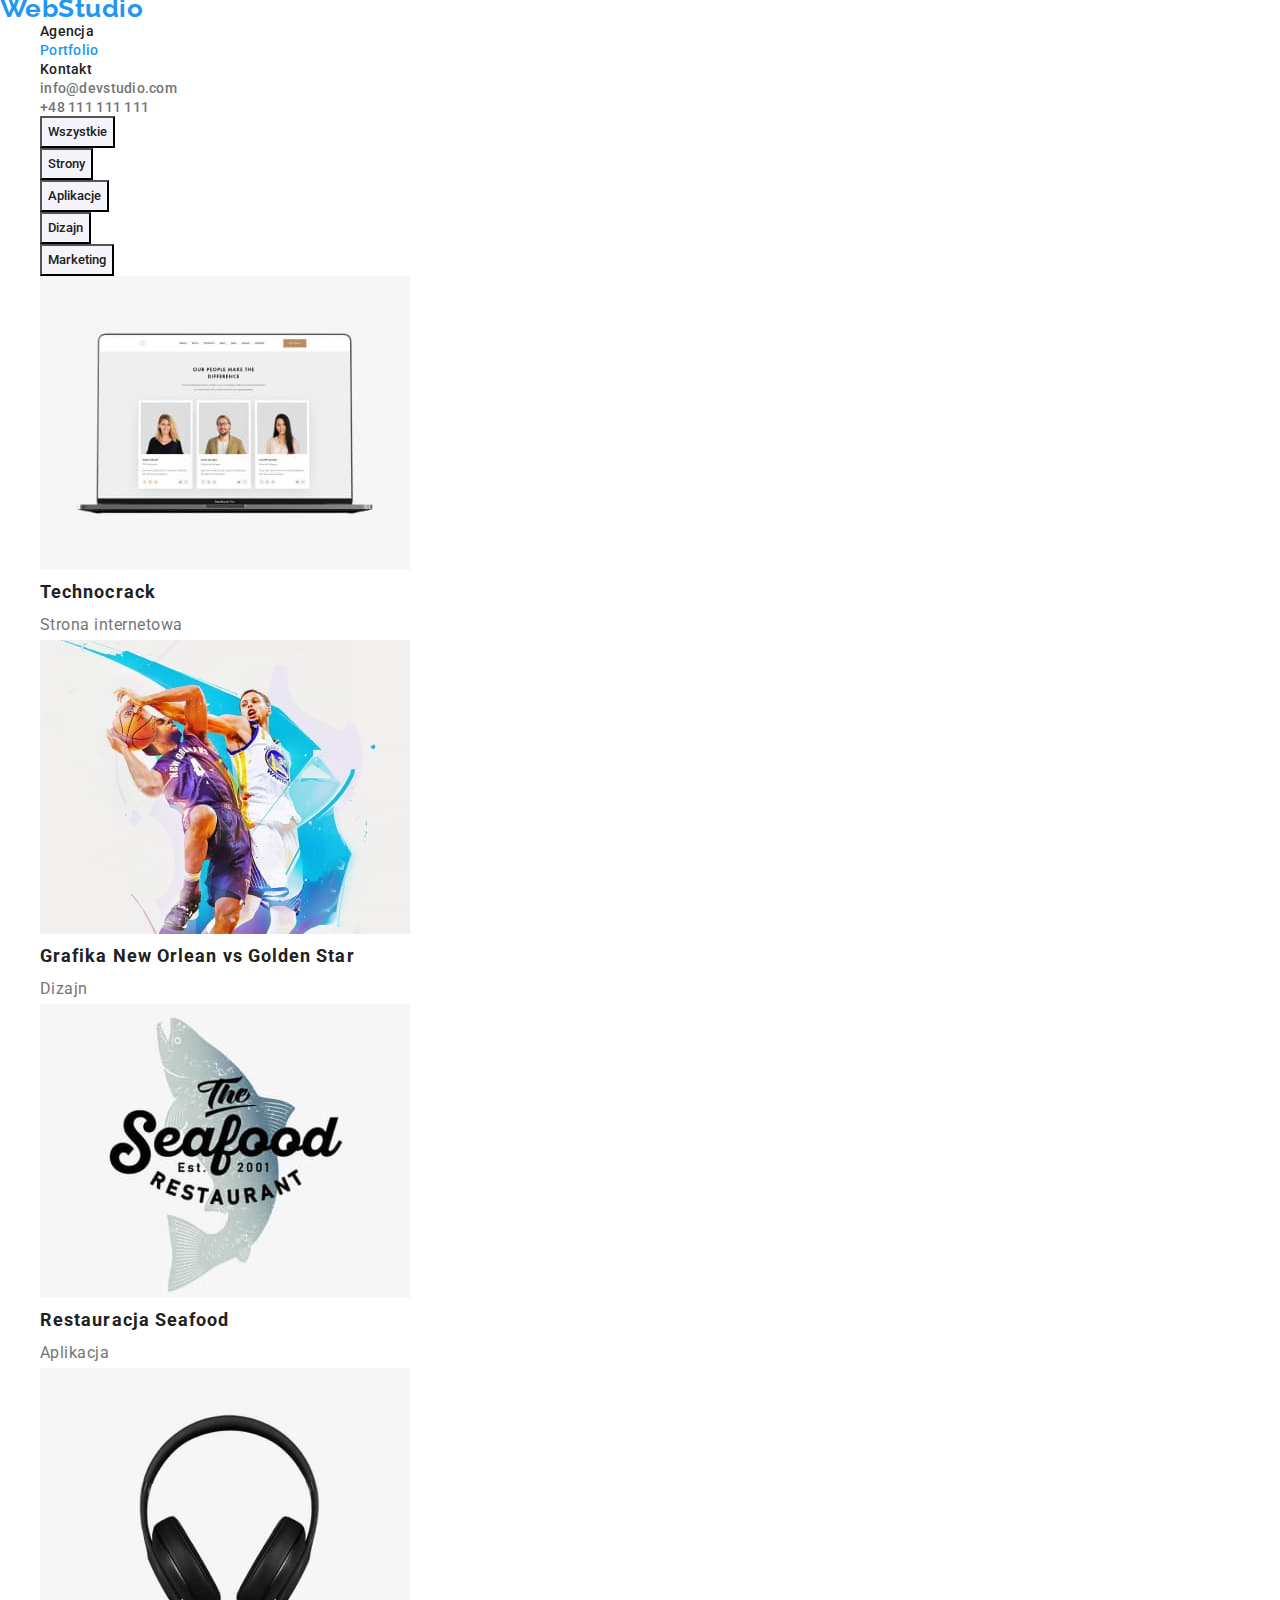
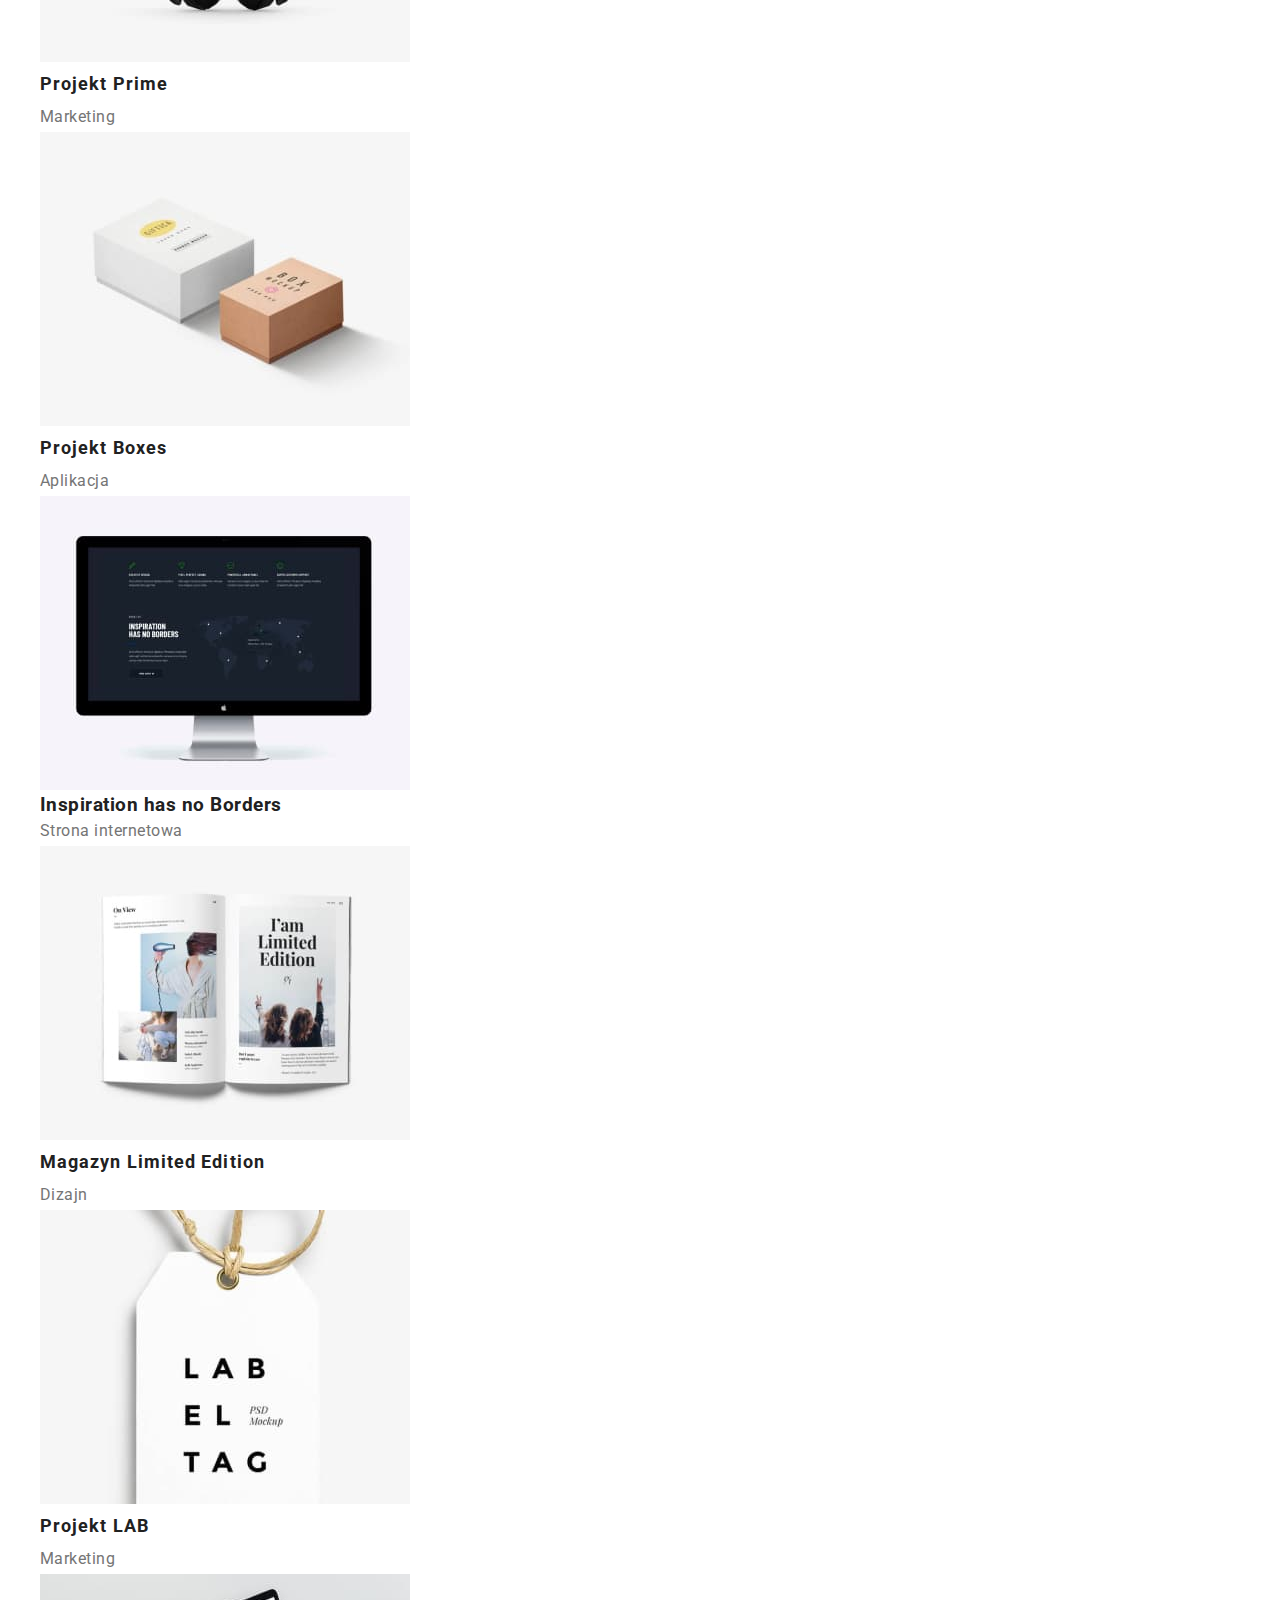
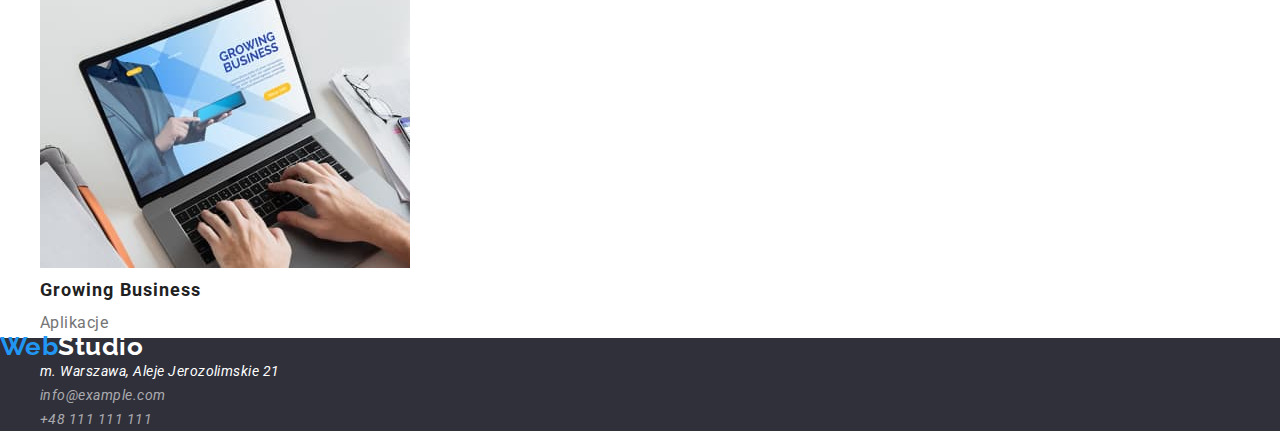
==== commit a5ee5812: "Homework2 poprawa" ====
--- a/portfolio.html
+++ b/portfolio.html
@@ -11,7 +11,7 @@
       href="https://fonts.googleapis.com/css2?family=Raleway:wght@700&family=Roboto:wght@400;500;700;900&display=swap"
       rel="stylesheet"
     />
-    <link rel="stylesheet" href="css/style.css" />
+    <link rel="stylesheet" href="css/styles.css" />
   </head>
   <body>
     <header>
@@ -21,16 +21,18 @@
         >
         <ul>
           <li>
-            <a href="#" class="header-link link">Agencja</a>
+            <a href="#" class="header-link header-link-other link">Agencja</a>
           </li>
           <li>
             <a
               href="./portfolio.html"
-              class="header-link header-links-agency link"
+              class="header-link header-link-agency link"
               >Portfolio</a
             >
           </li>
-          <li><a href="#" class="header-link link">Kontakt</a></li>
+          <li>
+            <a href="#" class="header-link header-link-other link">Kontakt</a>
+          </li>
         </ul>
       </nav>
       <ul>
@@ -43,7 +45,7 @@
         </li>
         <li>
           <a href="tel:+48111111111" class="header-link header-link-phone link"
-            >+48111111111</a
+            >+48 111 111 111</a
           >
         </li>
       </ul>
@@ -52,95 +54,112 @@
       <section>
         <ul>
           <li>
-            <button type="button" class="button-portfolio link">
+            <button
+              type="button"
+              class="button-portfolio button-portfolio-hover"
+            >
               Wszystkie
             </button>
           </li>
           <li>
-            <button type="button" class="button-portfolio link">Strony</button>
+            <button
+              type="button"
+              class="button-portfolio button-portfolio-hover"
+            >
+              Strony
+            </button>
           </li>
           <li>
-            <button type="button" class="button-portfolio link">
+            <button
+              type="button"
+              class="button-portfolio button-portfolio-hover"
+            >
               Aplikacje
             </button>
           </li>
           <li>
-            <button type="button" class="button-portfolio link">Dizajn</button>
+            <button
+              type="button"
+              class="button-portfolio button-portfolio-hover"
+            >
+              Dizajn
+            </button>
           </li>
           <li>
-            <button type="button" class="button-portfolio link">
+            <button
+              type="button"
+              class="button-portfolio button-portfolio-hover"
+            >
               Marketing
             </button>
           </li>
         </ul>
-      </section>
-      <section>
         <ul>
           <li>
-            <img src="./images/portfolio1.jpg" alt="Otwarty laptop" width: 370px
-            height: 294px/>
+            <img src="./images/photo_portfolio_1.jpg" alt="Otwarty laptop"
+            width: 370px height: 294px/>
             <h3 class="portfolio-project-name">Technocrack</h3>
             <p class="portfolio-project-type">Strona internetowa</p>
           </li>
           <li>
-            <img src="./images/portfolio2.jpg" alt="Mężczyźni grają koszykówke"
-            width: 370px height: 294px/>
+            <img src="./images/photo_portfolio_2.jpg" alt="Mężczyźni grają
+            koszykówke" width: 370px height: 294px/>
             <h3 class="portfolio-project-name">
               Grafika New Orlean vs Golden Star
             </h3>
             <p class="portfolio-project-type">Dizajn</p>
           </li>
           <li>
-            <img src="./images/portfolio3.jpg" alt="Logo restauracji" width:
-            370px height: 294px/>
+            <img src="./images/photo_portfolio_3.jpg" alt="Logo restauracji"
+            width: 370px height: 294px/>
             <h3 class="portfolio-project-name">Restauracja Seafood</h3>
             <p class="portfolio-project-type">Aplikacja</p>
           </li>
           <li>
-            <img src="./images/portfolio4.jpg" alt="Słuchawki bezprzewodowe"
-            width: 370px height: 294px/>
+            <img src="./images/photo_portfolio_4.jpg" alt="Słuchawki
+            bezprzewodowe" width: 370px height: 294px/>
             <h3 class="portfolio-project-name">Projekt Prime</h3>
             <p class="portfolio-project-type">Marketing</p>
           </li>
           <li>
-            <img src="./images/portfolio5.jpg" alt="Dwa pudełka" width: 370px
-            height: 294px/>
+            <img src="./images/photo_portfolio_5.jpg" alt="Dwa pudełka" width:
+            370px height: 294px/>
             <h3 class="portfolio-project-name">Projekt Boxes</h3>
             <p class="portfolio-project-type">Aplikacja</p>
           </li>
           <li>
-            <img src="./images/portfolio6.jpg" alt="Monitor komputera" width:
-            370px height: 294px/>
+            <img src="./images/photo_portfolio_6.jpg" alt="Monitor komputera"
+            width: 370px height: 294px/>
             <h3>Inspiration has no Borders</h3>
             <p class="portfolio-project-type">Strona internetowa</p>
           </li>
           <li>
-            <img src="./images/portfolio7.jpg" alt="Otwarta książka" width:
-            370px height: 294px/>
+            <img src="./images/photo_portfolio_7.jpg" alt="Otwarta książka"
+            width: 370px height: 294px/>
             <h3 class="portfolio-project-name">Magazyn Limited Edition</h3>
             <p class="portfolio-project-type">Dizajn</p>
           </li>
           <li>
-            <img src="./images/portfolio8.jpg" alt="Karteczka na złotym sznurku"
-            width: 370px height: 294px/>
+            <img src="./images/photo_portfolio_8.jpg" alt="Karteczka na złotym
+            sznurku" width: 370px height: 294px/>
             <h3 class="portfolio-project-name">Projekt LAB</h3>
             <p class="portfolio-project-type">Marketing</p>
           </li>
           <li>
-            <img src="./images/portfolio9.jpg" alt="Ktoś pisze na laptopie"
-            width: 370px height: 294px/>
+            <img src="./images/photo_portfolio_9.jpg" alt="Ktoś pisze na
+            laptopie" width: 370px height: 294px/>
             <h3 class="portfolio-project-name">Growing Business</h3>
             <p class="portfolio-project-type">Aplikacje</p>
           </li>
         </ul>
       </section>
       <footer class="heading-background">
-        <a href="./index.html" class="logo-studio"
-          ><span class="logo-web">Web</span>Studio</a
+        <a href="./index.html" class="logo-web link"
+          >Web<span class="heading-color">Studio</span></a
         >
         <address>
           <ul>
-            <li class="footer-contact-all footer-address">
+            <li class="footer-contact-all heading-color">
               m. Warszawa, Aleje Jerozolimskie 21
             </li>
             <li>
@@ -154,7 +173,7 @@
               <a
                 href="tel:+48111111111"
                 class="footer-contact-all footer-contact link"
-                >+48111111111</a
+                >+48 111 111 111</a
               >
             </li>
           </ul>
--- a/css/styles.css
+++ b/css/styles.css
@@ -0,0 +1,162 @@
+:root {
+  ---text-color-primary: #212121;
+  --headertext-color-primary: #2196f3;
+  --headertext-color-secondary: #000000;
+  --headerlink-color: #757575;
+  --heading-color: #ffffff;
+  --heading-background: #2f303a;
+  --footer-contact: rgba(255, 255, 255, 0.6);
+  --button-background: #f5f4fa;
+}
+* {
+  margin: 0;
+}
+ul {
+  list-style: none;
+}
+a {
+  text-decoration: none;
+}
+button {
+  cursor: pointer;
+}
+body {
+  font-family: "Roboto", sans-serif;
+  color: #212121;
+  letter-spacing: 0.03em;
+}
+
+.logo-web,
+.logo-studio {
+  font-family: "Raleway";
+  font-weight: 700;
+  font-size: 26px;
+  line-height: 16px;
+}
+.logo-web {
+  color: var(--headertext-color-primary);
+}
+.logo-studio {
+  color: var(--headertext-color-secondary);
+}
+.header-link {
+  font-weight: 500;
+  font-size: 14px;
+  line-height: 16px;
+  letter-spacing: 0.02em;
+}
+.header-link-other {
+  color: var(---text-color-primary);
+}
+.header-link-agency {
+  color: var(--headertext-color-primary);
+}
+.header-link-mail {
+  color: var(--headerlink-color);
+}
+.header-link-phone {
+  color: var(--headerlink-color);
+}
+.heading-color {
+  color: var(--heading-color);
+}
+.link:hover,
+.link:focus {
+  color: var(--headertext-color-primary);
+}
+.button-portfolio-hover:hover {
+  color: var(--heading-color);
+  background-color: var(--headertext-color-primary);
+}
+.section-background {
+  background-color: var(--button-background);
+}
+.heading {
+  font-family: "Roboto";
+  font-weight: 900;
+  font-size: 44px;
+  line-height: 60px;
+  text-align: center;
+  letter-spacing: 0.06em;
+  text-transform: uppercase;
+}
+.heading-background {
+  background-color: var(--heading-background);
+}
+.button-studio {
+  font-family: "Roboto";
+  font-weight: 700;
+  font-size: 16px;
+  line-height: 30px;
+  background-color: var(--headertext-color-primary);
+  color: var(--heading-color);
+}
+.button-portfolio {
+  font-family: "Roboto";
+  font-weight: 500;
+  line-height: 26px;
+  /* identical to box height, or 162% */
+  text-align: center;
+  color: var(---text-color-primary);
+  background-color: var(--button-background);
+}
+.heading-studio-secondary {
+  font-weight: 700;
+  font-size: 36px;
+  line-height: 42px;
+  text-align: center;
+}
+.heading-studio-tertiary {
+  font-weight: 500;
+  font-size: 16px;
+  line-height: 19px;
+  /* identical to box height */
+  text-align: center;
+}
+.solution-heading {
+  font-weight: 700;
+  font-size: 14px;
+  line-height: 16px;
+  text-transform: uppercase;
+}
+.solution-text {
+  font-size: 14px;
+  line-height: 24px;
+  /* or 171% */
+  color: var(--headerlink-color);
+}
+.our-team-heading {
+  font-weight: 500;
+  font-size: 16px;
+  line-height: 19px;
+  /* identical to box height */
+  text-align: center;
+}
+.our-team-function {
+  font-size: 16px;
+  line-height: 19px;
+  /* identical to box height */
+  text-align: center;
+  color: var(--headerlink-color);
+}
+.portfolio-project-name {
+  font-weight: 700;
+  font-size: 18px;
+  line-height: 36px;
+  /* identical to box height, or 200% */
+  letter-spacing: 0.06em;
+}
+.portfolio-project-type {
+  font-size: 16px;
+  line-height: 30px;
+  /* identical to box height, or 188% */
+  color: var(--headerlink-color);
+}
+.footer-contact-all {
+  font-size: 14px;
+  line-height: 24px;
+  /* or 171% */
+}
+.footer-contact {
+  color: var(--footer-contact);
+}
